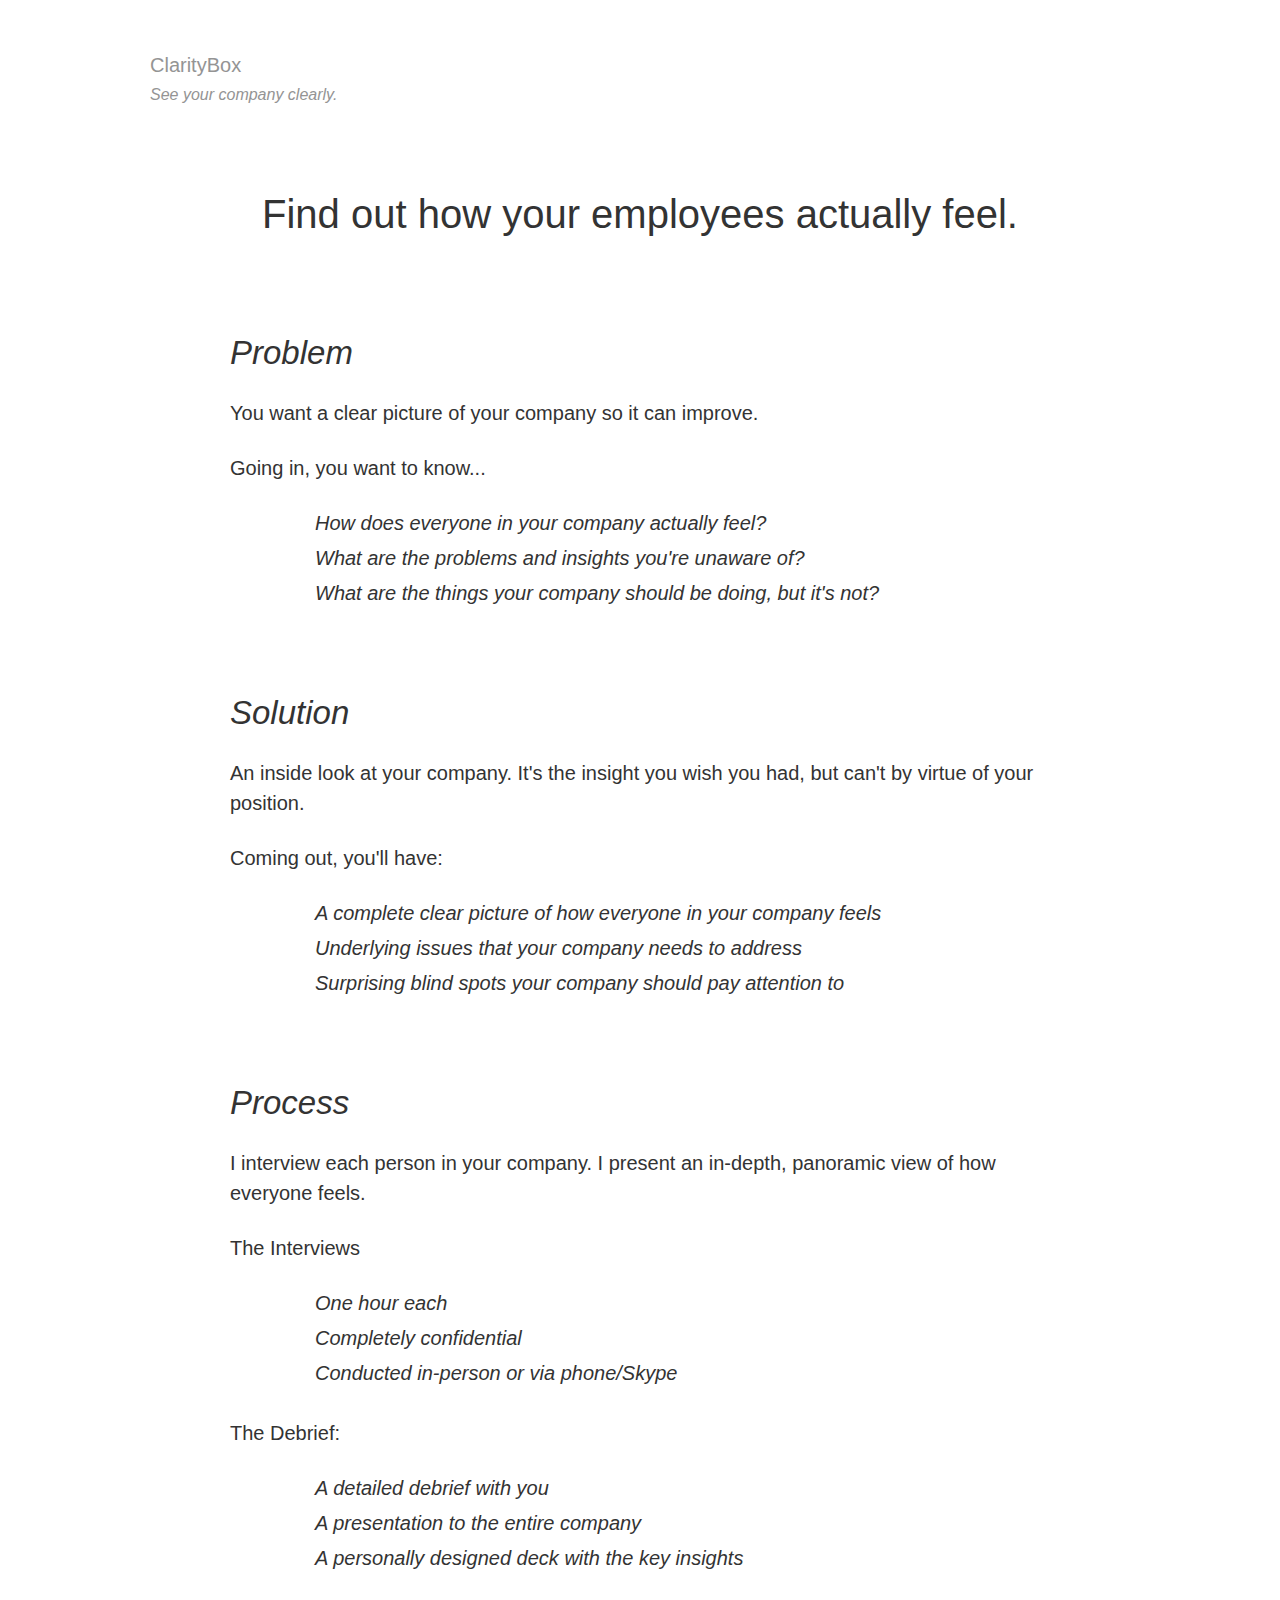
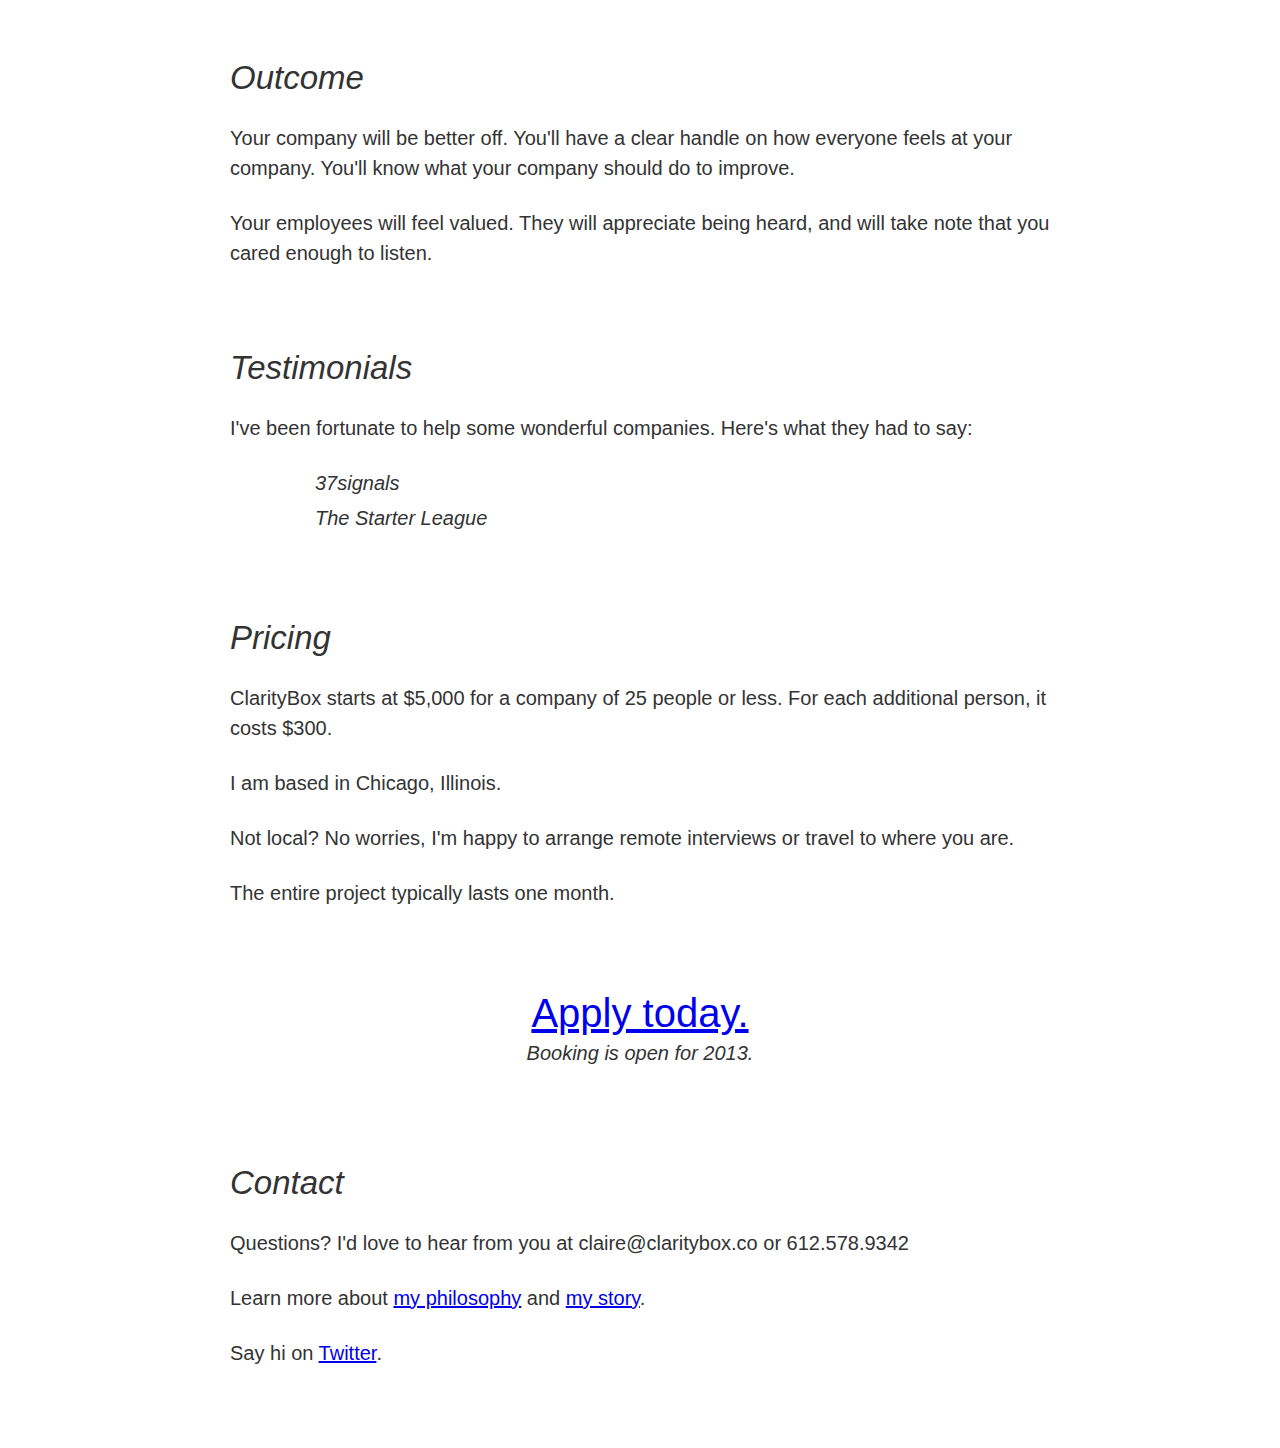
==== index.html @ d440b8fa "First draft" ====
<!DOCTYPE html>
<html lang="en">
	<head>
		<meta charset="utf-8">
		<link rel="stylesheet" href="style.css">
		<title>ClarityBox</title>
	</head>

	<body>

	<!--Logo area-->

		<header>
			<h1>ClarityBox</h1>
			<h2> See your company clearly.</h2>
		</header>

	<!--Main headline area-->

		<div class="headline">
			<!--<h1>How do your employees <strong>actually</strong> feel?</h1>
			<h2>Get the clearest answer with ClarityBox</h2>-->
			<h1>Find out how your employees actually feel.</h1>

		</div>

	<!--Site content-->

		<section class="main">

		<div class="problem">
			<h3>Problem</h3>	
			<p>You want a clear picture of your company so it can improve.</p>
			<p>Going in, you want to know...</p>
			<ul>
				<li>How does everyone in your company <strong>actually</strong> feel?</li>
				<li>What are the problems and insights you're unaware of?</li>
				<li>What are the things your company should be doing, but it's not?</li>
			</ul>
			
		</div>

		<div class="solution">
			<h3>Solution</h3>
			<p>An inside look at your company. It's the insight you wish you had, but can't by virtue of your position.</p>
			<p>Coming out, you'll have:</p>
			<ul>
				<li>A complete clear picture of how everyone in your company feels</li>
				<li>Underlying issues that your company needs to address</li>
				<li>Surprising blind spots your company should pay attention to</li>
			</ul>
		</div>

		<div class="process">
			<h3>Process</h3>
			<p>I interview each person in your company. I present an in-depth, panoramic view of how everyone feels.</p>
			<p>The Interviews</p>
			<ul>
				<li>One hour each</li>
				<li>Completely confidential</li>
				<li>Conducted in-person or via phone/Skype</li>
			</ul>
			<p>The Debrief:</p>
			<ul>
				<li>A detailed debrief with you</li>
				<li>A presentation to the entire company</li>
				<li>A personally designed deck with the key insights</li>
			</ul>
		</div>

		<div class="outcome">
			<h3>Outcome</h3>
			<p><strong>Your company will be better off.</strong> You'll have a clear handle on how everyone feels at your company. You'll know what your company should do to improve.</p>
			<p><strong>Your employees will feel valued.</strong> They will appreciate being heard, and will take note that you cared enough to listen.</p>
		</div>

		<div class="testimonials">
			<h3>Testimonials</h3>
			<p>I've been fortunate to help some wonderful companies. Here's what they had to say:</p>
			<ul>
				<li>37signals</li>
				<li>The Starter League</li>
			</ul>
		</div>

		<div class="pricing">
			<h3>Pricing</h3>
			<p>ClarityBox starts at $5,000 for a company of 25 people or less. For each additional person, it costs $300.</p>
			<p>I am based in Chicago, Illinois.</p>
			<p>Not local? No worries, I'm happy to arrange remote interviews or travel to where you are.</p>
			<p>The entire project typically lasts one month.</p>
		</div>

	
		<div class="apply">
			<h4><a href="http://claritybox.wufoo.com/forms/z7x3p3/">Apply today.</a></h4>
			<h5>Booking is open for 2013.</h5>
		</div>

		<div class="contact">
			<h3>Contact</h3>
			<p>Questions? I'd love to hear from you at claire@claritybox.co or 612.578.9342</p>
			<p>Learn more about <a href="philosophy.html">my philosophy</a> and <a href="story.html">my story</a>.</p>
			<p>Say hi on <a href="http://twitter.com/cjlew23">Twitter</a>.</p> 
		</div>

	</section>

	</body>

</html>
---- style.css ----
/* http://meyerweb.com/eric/tools/css/reset/ 
   v2.0 | 20110126
   License: none (public domain)
*/

/* ERIC MEYER RESET */

html, body, div, span, applet, object, iframe,
h1, h2, h3, h4, h5, h6, p, blockquote, pre,
a, abbr, acronym, address, big, cite, code,
del, dfn, em, img, ins, kbd, q, s, samp,
small, strike, strong, sub, sup, tt, var,
b, u, i, center,
dl, dt, dd, ol, ul, li,
fieldset, form, label, legend,
table, caption, tbody, tfoot, thead, tr, th, td,
article, aside, canvas, details, embed, 
figure, figcaption, footer, header, hgroup, 
menu, nav, output, ruby, section, summary,
time, mark, audio, video {
	margin: 0;
	padding: 0;
	border: 0;
	font-size: 100%;
	font: inherit;
	vertical-align: baseline;
}
/* HTML5 display-role reset for older browsers */
article, aside, details, figcaption, figure, 
footer, header, hgroup, menu, nav, section {
	display: block;
}
body {
	line-height: 1;
}
ol, ul {
	list-style: none;
}
blockquote, q {
	quotes: none;
}
blockquote:before, blockquote:after,
q:before, q:after {
	content: '';
	content: none;
}
table {
	border-collapse: collapse;
	border-spacing: 0;
}

/* MAIN HOMEPAGE STYLING */

body {
	line-height: 150%;
	font-family: 'Georgia', Arial, Helvetica, sans-serif;
	font-size: 20px;
	margin: 50px 150px;
	color: #333333;
}

h3 {
	font-style: italic;	
	font-size: 33px;
	padding: 60px 0px 30px;
}


p{
	margin-bottom: 25px;
}

ul {
	margin: 0px 80px 30px;
	font-style: italic;
}

li{
	margin: 5px;
}

/* LOGO AREA STYLING */

header{
	color: #949494;
}

header h1{
	font-size: 20px
}

header h2{
	font-size: 16px;
	font-style: italic;
}


/* MAIN HEADLINE STYLING */


.headline{
	display: block;
	margin: 80px auto 40px;
}

.headline h1{
	text-align: center;
	font-size: 40px;
	line-height: 120%;
}

.main{
	margin: 0px 80px 80px;
}



/* APPLY SECTION STYLING */


.apply{
	display: block;
	width: 250px;
	margin: 80px auto 40px ;
}

.apply h4{
	font-size: 40px;
	text-align: center;
	padding: 10px;
}

.apply h5{
	font-style: italic;
	text-align: center;
}
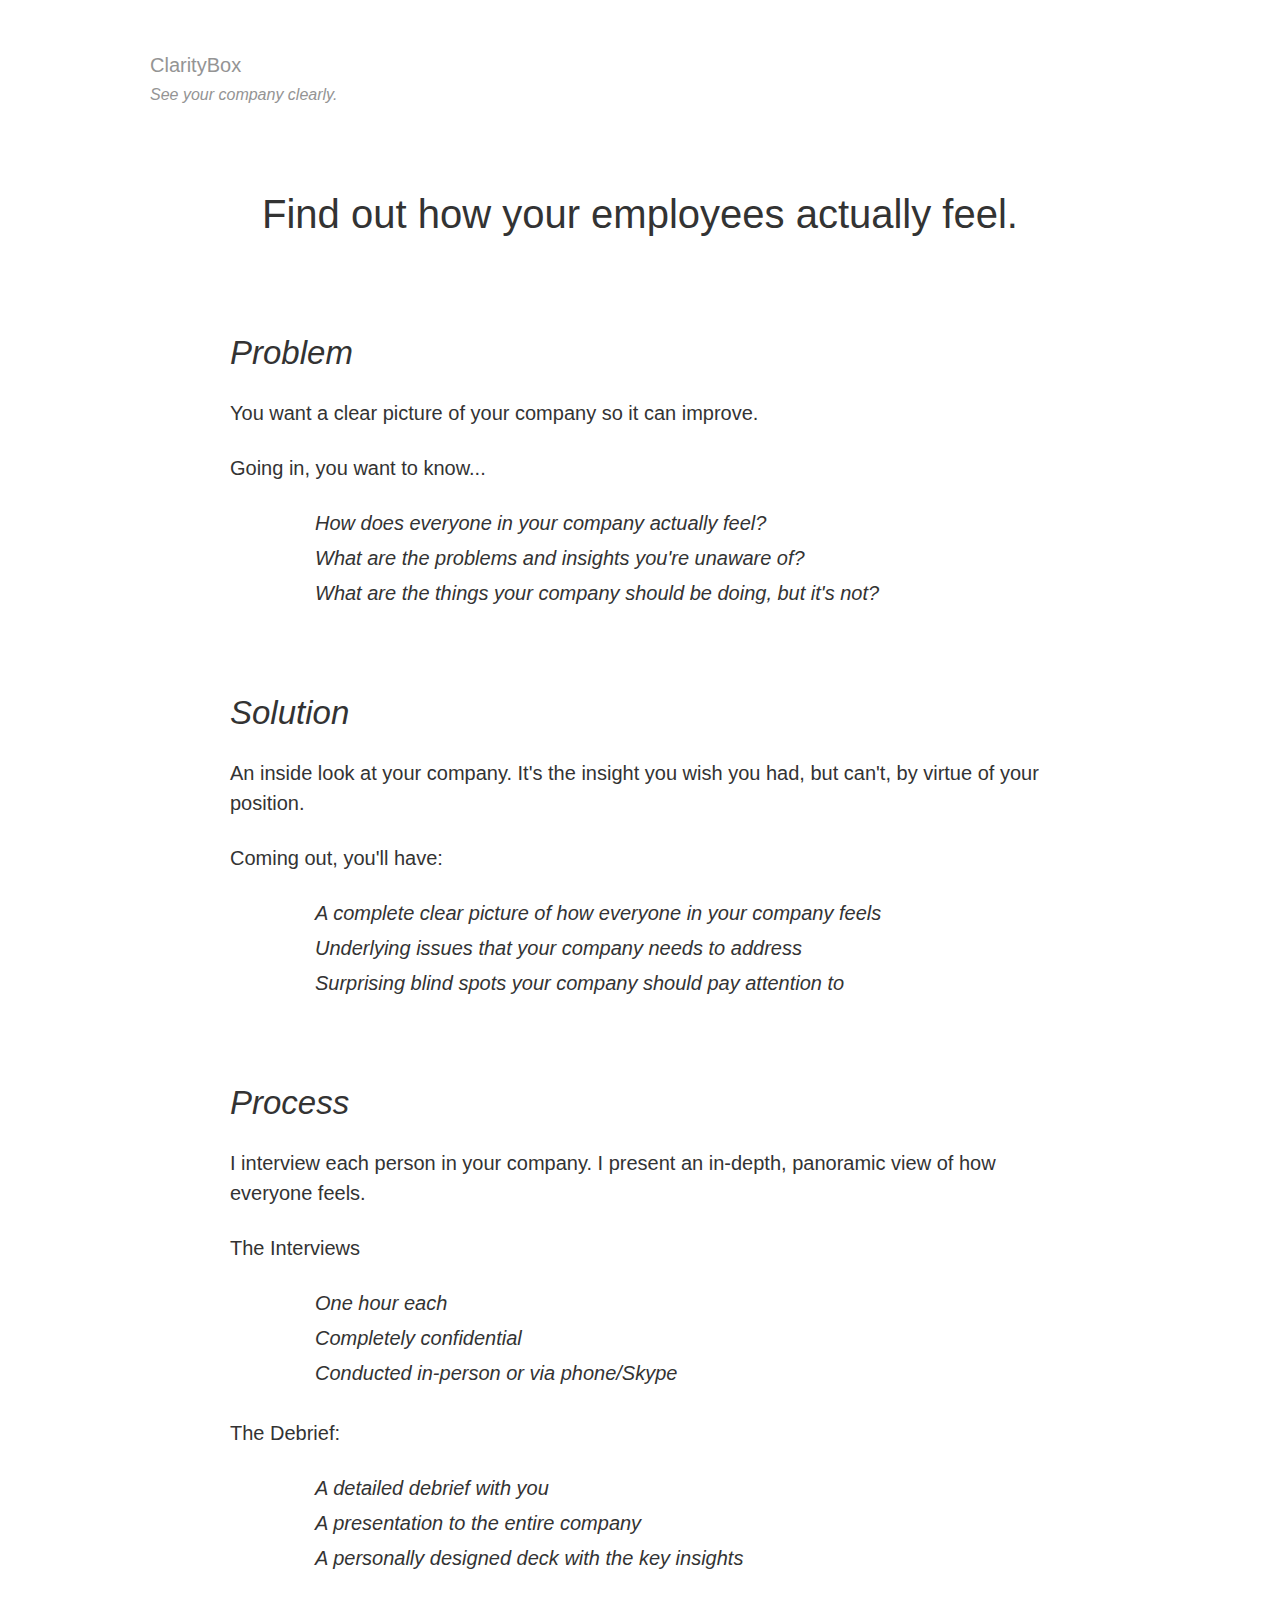
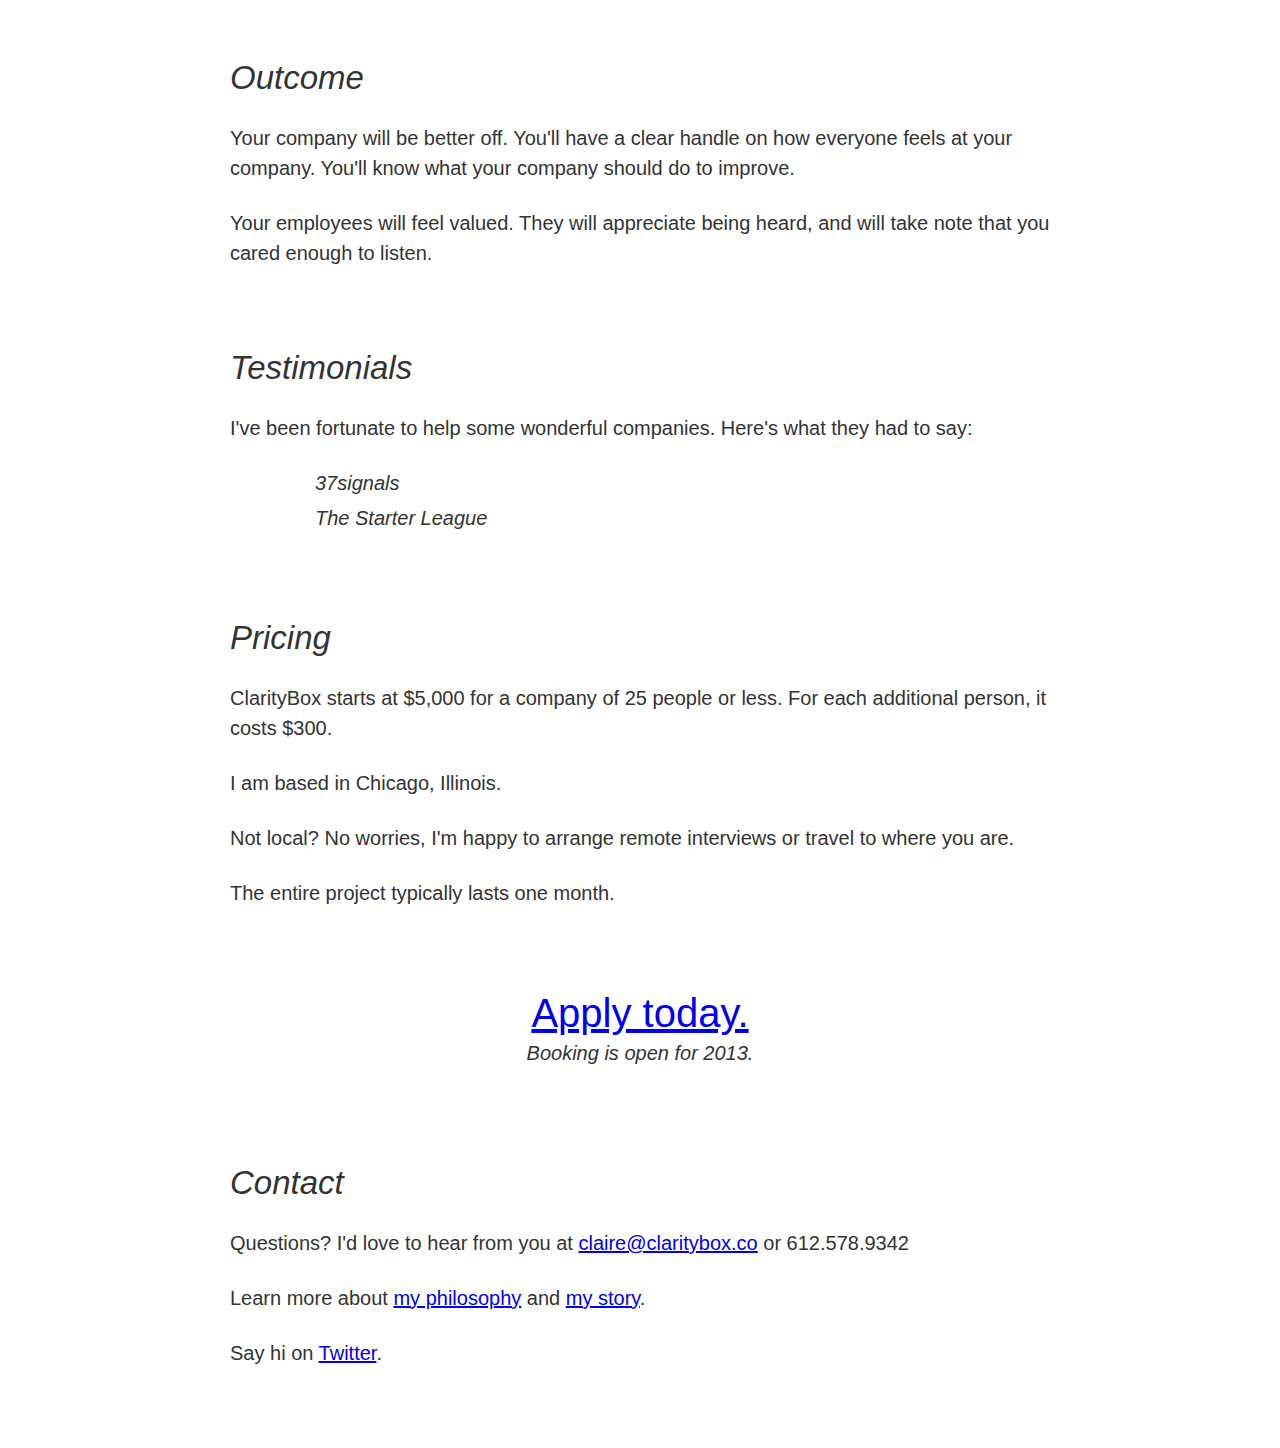
==== commit 452dedc5: "Second round of content edits" ====
--- a/index.html
+++ b/index.html
@@ -42,7 +42,7 @@
 
 		<div class="solution">
 			<h3>Solution</h3>
-			<p>An inside look at your company. It's the insight you wish you had, but can't by virtue of your position.</p>
+			<p>An inside look at your company. It's the insight you wish you had, but can't, by virtue of your position.</p>
 			<p>Coming out, you'll have:</p>
 			<ul>
 				<li>A complete clear picture of how everyone in your company feels</li>
@@ -99,7 +99,7 @@
 
 		<div class="contact">
 			<h3>Contact</h3>
-			<p>Questions? I'd love to hear from you at claire@claritybox.co or 612.578.9342</p>
+			<p>Questions? I'd love to hear from you at <a href="mailto:claire@claritybox.co">claire@claritybox.co</a> or 612.578.9342</p>
 			<p>Learn more about <a href="philosophy.html">my philosophy</a> and <a href="story.html">my story</a>.</p>
 			<p>Say hi on <a href="http://twitter.com/cjlew23">Twitter</a>.</p> 
 		</div>
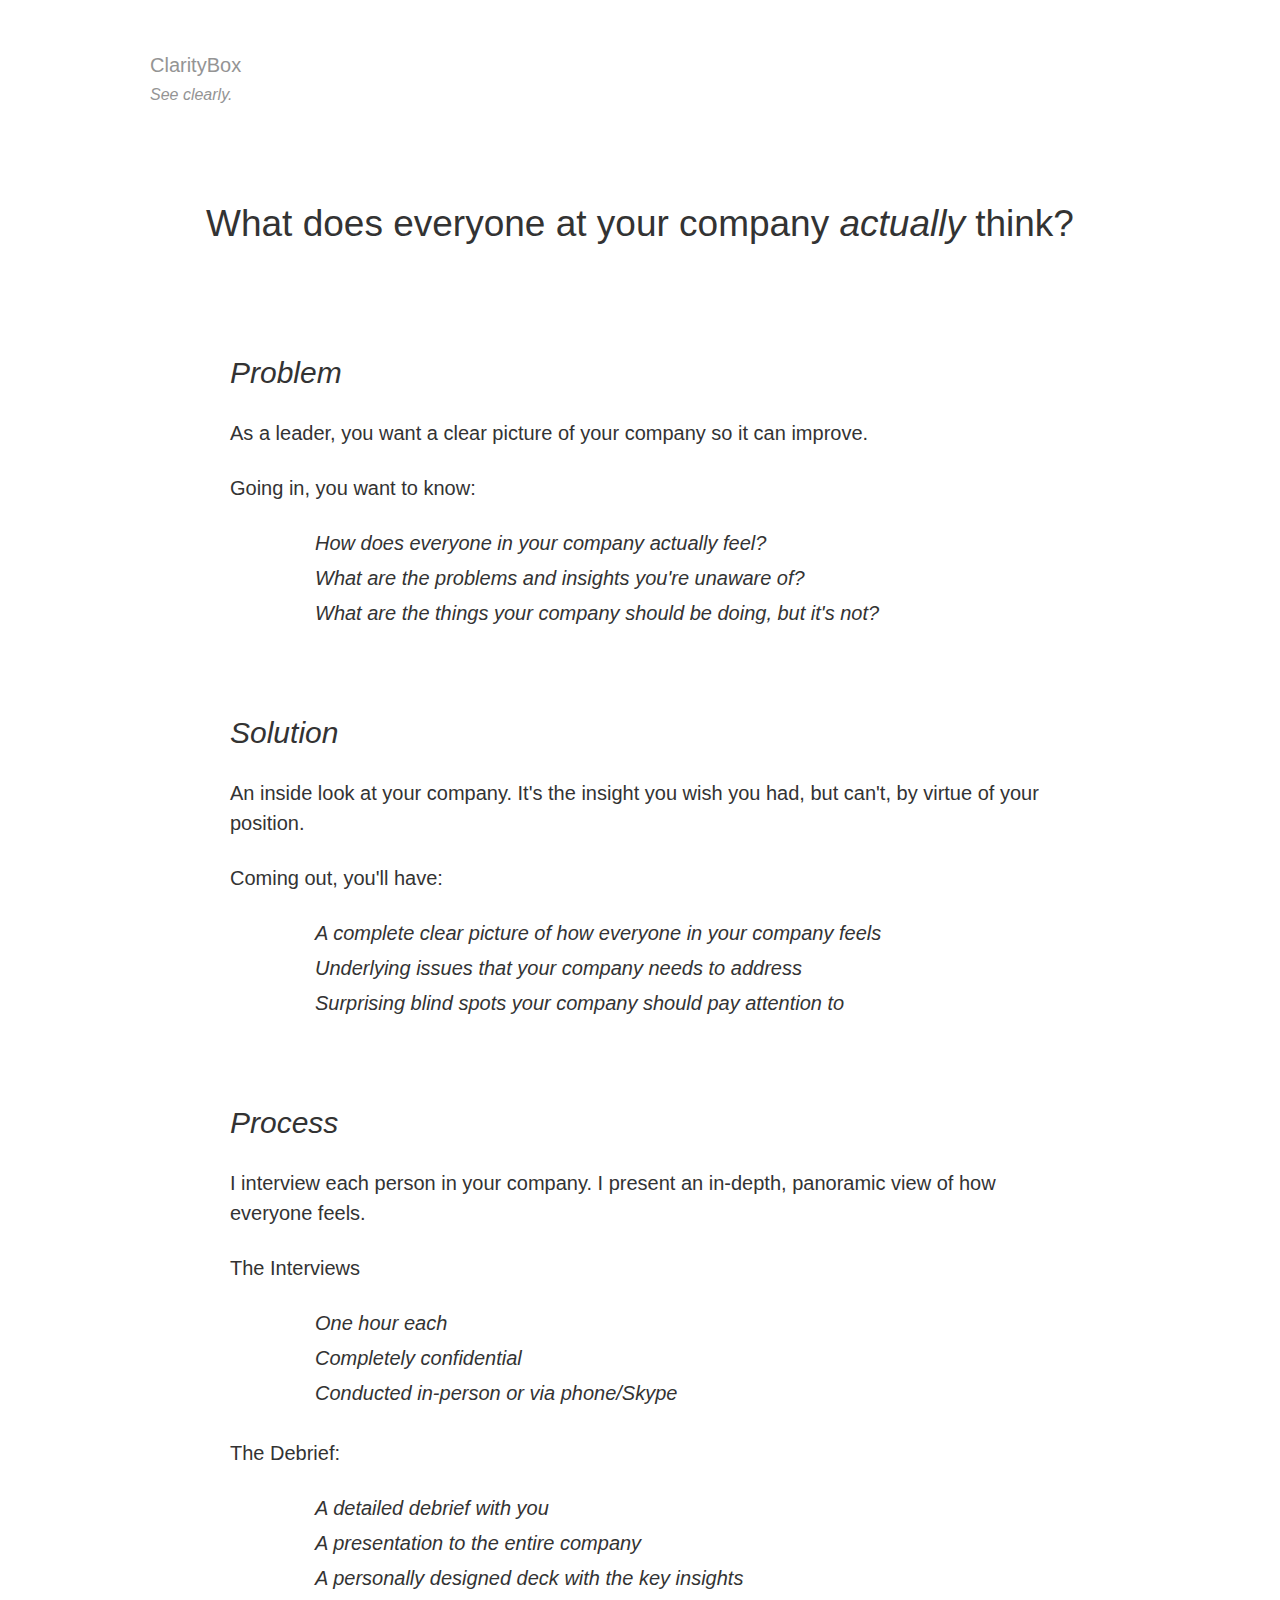
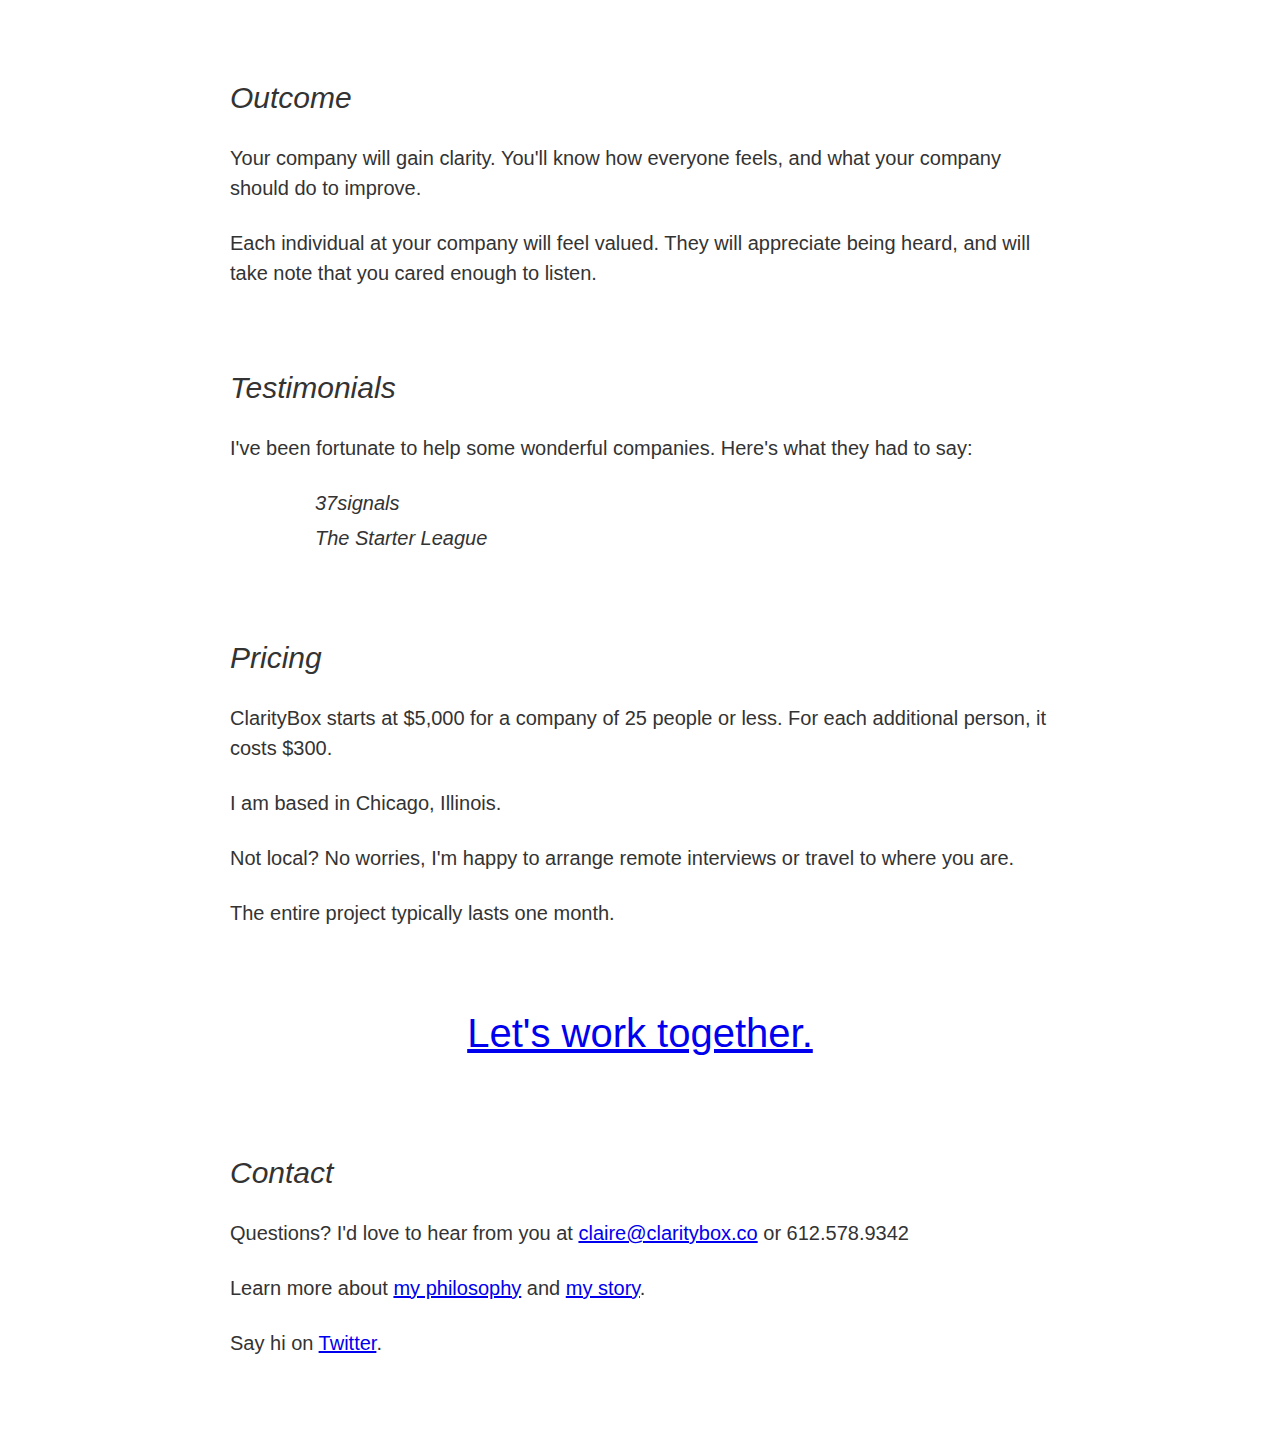
==== commit 3e543956: "Second draft of content" ====
--- a/index.html
+++ b/index.html
@@ -12,15 +12,14 @@
 
 		<header>
 			<h1>ClarityBox</h1>
-			<h2> See your company clearly.</h2>
+			<h2> See clearly.</h2>
 		</header>
 
 	<!--Main headline area-->
 
 		<div class="headline">
-			<!--<h1>How do your employees <strong>actually</strong> feel?</h1>
-			<h2>Get the clearest answer with ClarityBox</h2>-->
-			<h1>Find out how your employees actually feel.</h1>
+			<h1>What does everyone at your company <em>actually </em>think?</h1>
+			<!--<h2>Get the clearest insights to improve your company.</h2>-->
 
 		</div>
 
@@ -30,8 +29,8 @@
 
 		<div class="problem">
 			<h3>Problem</h3>	
-			<p>You want a clear picture of your company so it can improve.</p>
-			<p>Going in, you want to know...</p>
+			<p>As a leader, you want a clear picture of your company so it can improve.</p>
+			<p>Going in, you want to know:</p>
 			<ul>
 				<li>How does everyone in your company <strong>actually</strong> feel?</li>
 				<li>What are the problems and insights you're unaware of?</li>
@@ -70,8 +69,8 @@
 
 		<div class="outcome">
 			<h3>Outcome</h3>
-			<p><strong>Your company will be better off.</strong> You'll have a clear handle on how everyone feels at your company. You'll know what your company should do to improve.</p>
-			<p><strong>Your employees will feel valued.</strong> They will appreciate being heard, and will take note that you cared enough to listen.</p>
+			<p><strong>Your company will gain clarity.</strong> You'll know how everyone feels, and what your company should do to improve.</p>
+			<p><strong>Each individual at your company will feel valued.</strong> They will appreciate being heard, and will take note that you cared enough to listen.</p>
 		</div>
 
 		<div class="testimonials">
@@ -93,8 +92,8 @@
 
 	
 		<div class="apply">
-			<h4><a href="http://claritybox.wufoo.com/forms/z7x3p3/">Apply today.</a></h4>
-			<h5>Booking is open for 2013.</h5>
+			<h4><a href="http://claritybox.wufoo.com/forms/z7x3p3/">Let's work together.</a></h4>
+			<!--<h5>Booking is open for 2013.</h5>-->
 		</div>
 
 		<div class="contact">
--- a/style.css
+++ b/style.css
@@ -61,7 +61,7 @@
 
 h3 {
 	font-style: italic;	
-	font-size: 33px;
+	font-size: 30px;
 	padding: 60px 0px 30px;
 }
 
@@ -101,12 +101,22 @@
 .headline{
 	display: block;
 	margin: 80px auto 40px;
+	text-align: center;
+	line-height: 140%;
 }
 
 .headline h1{
-	text-align: center;
-	font-size: 40px;
-	line-height: 120%;
+	font-size: 37px;
+	padding: 20px;
+}
+
+.headline em{
+	font-style: italic;
+}
+
+.headline h2{
+	font-size: 30px;
+	padding: 30px;
 }
 
 .main{
@@ -120,7 +130,7 @@
 
 .apply{
 	display: block;
-	width: 250px;
+	width: 450px;
 	margin: 80px auto 40px ;
 }
 
